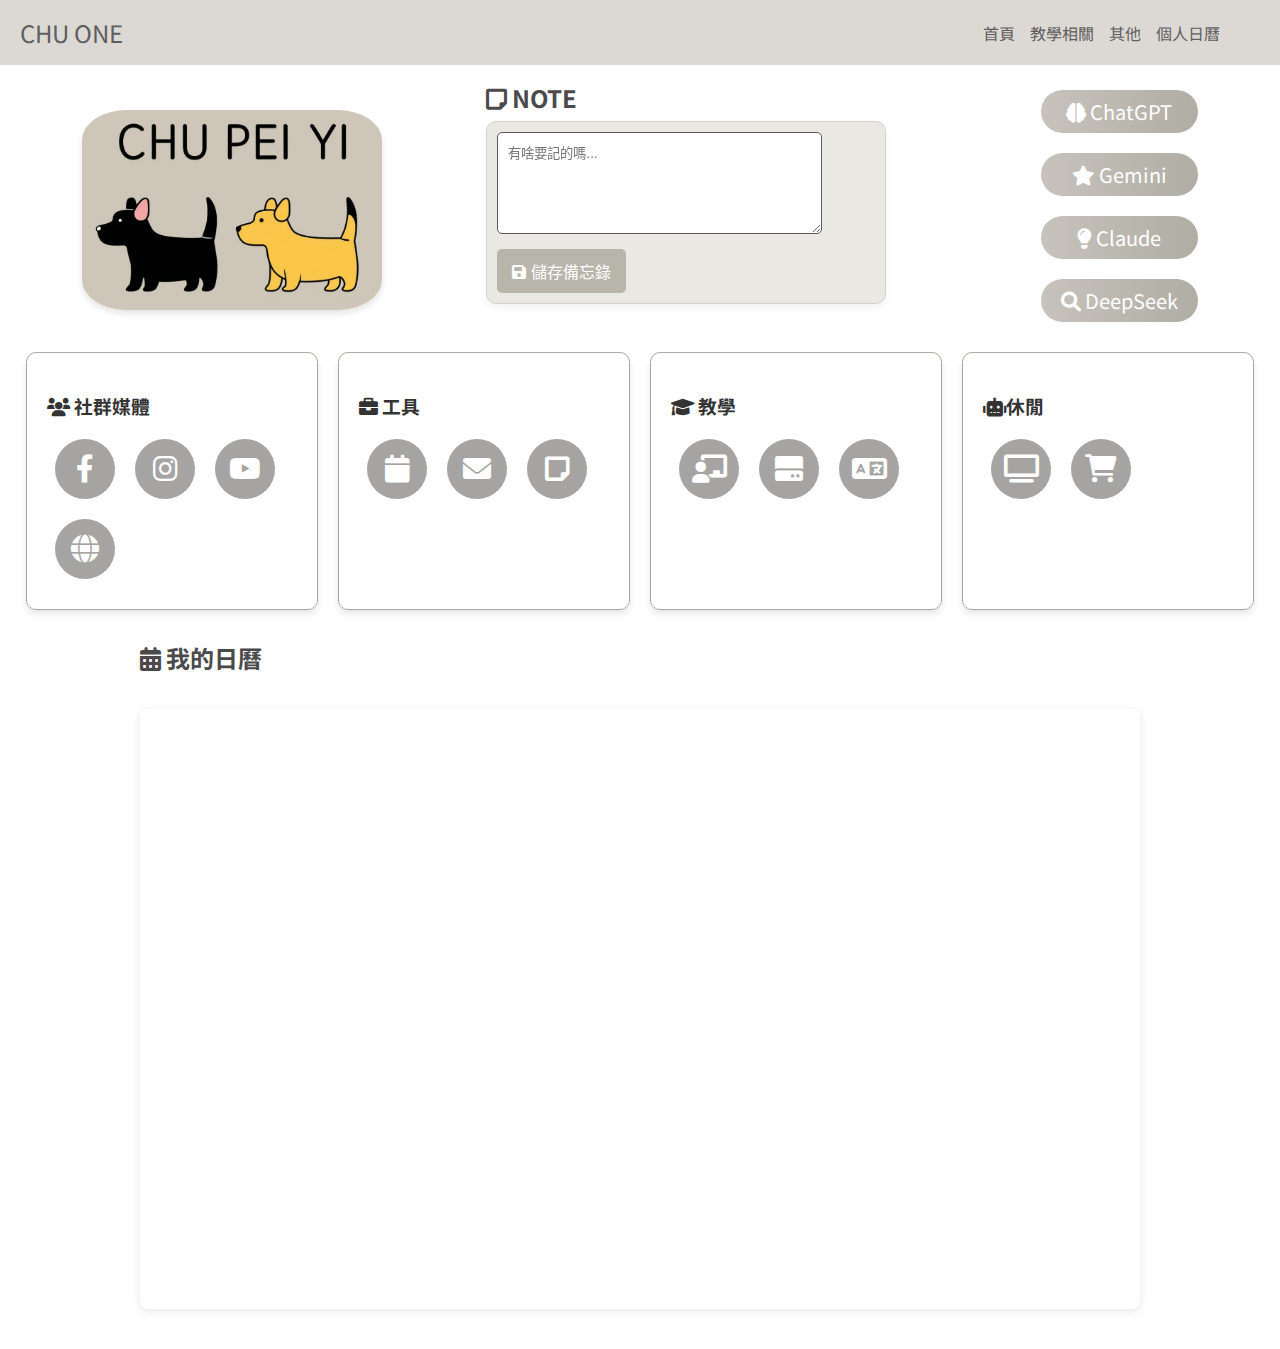
==== index.html @ 685d562c "Add files via upload" ====
<!DOCTYPE html>
<html lang="zh-TW">
<head>
    <meta charset="UTF-8">
    <meta name="viewport" content="width=device-width, initial-scale=1.0">
    <title>CHUONE</title>
    <link href="https://fonts.googleapis.com/css2?family=Noto+Sans+TC:wght@400;700&display=swap" rel="stylesheet">
    <link rel="stylesheet" href="https://cdnjs.cloudflare.com/ajax/libs/font-awesome/6.0.0/css/all.min.css">
    <link rel="stylesheet" href="style.css">
    <link rel="icon" href="icon.png" type="image/png">
</head>
<body>
    <!-- 頂部導覽列 -->
    <header class="navbar">
        <div class="logo">CHU ONE</div>
        <nav>
            <ul class="nav-links">
                <li><a href="index.html">首頁</a></li>
                <li><a href="teach.html">教學相關</a></li>
                <li><a href="others.html">其他</a></li>
                <li><a href="personalcal.html">個人日曆</a></li>
            </ul>
        </nav>
        <div class="menu-toggle" onclick="toggleMenu()">
            <i class="fas fa-bars"></i>
        </div>
    </header>



    <!-- 頭像 + 備忘錄 + AI助手（並排設計） -->
    <div class="header-flex-container">
        <div class="profile-column">
            <img src="selffile.png" alt="個人頭像" class="profile-image">
        </div>

        <div class="memo-column">
            <div class="memo-header">
                <h3 class="memo-title"><i class="fas fa-sticky-note"></i> NOTE</h3>
            </div>
            <div class="memo-box">
                <textarea id="memo-content" class="memo-content" placeholder="有啥要記的嗎..."></textarea>
                <button id="save-memo" class="save-btn"><i class="fas fa-save"></i> 儲存備忘錄</button>
            </div>
        </div>

            <div class="btn-group">
                <a href="https://chat.openai.com/" target="_blank" class="btn"><i class="fas fa-brain"></i> ChatGPT</a>
                <a href="https://gemini.google.com/" target="_blank" class="btn"><i class="fas fa-star"></i> Gemini</a>
                <a href="https://claude.ai/" target="_blank" class="btn"><i class="fas fa-lightbulb"></i> Claude</a>
                <a href="https://deepseek.com/" target="_blank" class="btn"><i class="fas fa-search"></i> DeepSeek</a>
        </div>
    </div>


    <!-- 社交链接区域（保持原样） -->
    <div class="social-container">
        <div class="single-row">
            <div class="social-group">
                <h3><i class="fas fa-users"></i> 社群媒體</h3>
                <div class="btn-group">
                    <a href="https://www.facebook.com/" target="_blank" class="btn-icon"><i class="fab fa-facebook-f"></i></a>
                    <a href="https://www.instagram.com/" target="_blank" class="btn-icon"><i class="fab fa-instagram"></i></a>
                    <a href="https://www.youtube.com/" target="_blank" class="btn-icon"><i class="fab fa-youtube"></i></a>
                    <a href="https://www.threads.net/" target="_blank" class="btn-icon"><i class="fas fa-globe"></i></a>

                </div>
            </div>

            <div class="social-group">
                <h3><i class="fas fa-briefcase"></i> 工具</h3>
                <div class="btn-group">
                    <a href="https://calendar.google.com/" target="_blank" class="btn-icon"><i class="fas fa-calendar"></i></a>
                    <a href="https://mail.google.com/" target="_blank" class="btn-icon"><i class="fas fa-envelope"></i></a>
                    <a href="https://www.notion.so/" target="_blank" class="btn-icon"><i class="fas fa-sticky-note"></i></a>
                </div>
            </div>

            <div class="social-group">
                <h3><i class="fas fa-graduation-cap"></i> 教學</h3>
                <div class="btn-group">
                    <a href="https://classroom.google.com/" target="_blank" class="btn-icon"><i class="fas fa-chalkboard-teacher"></i></a>
                    <a href="https://drive.google.com/" target="_blank" class="btn-icon"><i class="fas fa-hdd"></i></a>
                    <a href="https://translate.google.com/" target="_blank" class="btn-icon"><i class="fas fa-language"></i></a>
                </div>
            </div>

            <div class="ai-column social-group">
                <h3><i class="fas fa-robot"></i>休閒</h3>
                <div class="btn-group">
                    <a href="https://94580.net/" target="_blank" class="btn-icon"><i class="fas fa-tv"></i></a>
                    <a href="https://shopee.tw/" target="_blank" class="btn-icon"><i class="fas fa-shopping-cart"></i></a>
                </div>
            </div>


        </div>
    </div>

    <!-- 新增的日曆區塊 -->
    <div class="calendar-section">

        <div class="memo-header">
            <h3 class="memo-title"><i class="fas fa-calendar-alt"></i> 我的日曆</h3>
        </div>
        <div class="calendar-container">
            <iframe src="https://calendar.google.com/calendar/embed?src=pppchin7%40hlc.edu.tw&ctz=Asia%2FTaipei"></iframe>
        </div>
    </div>


    <script>
        // 頁面載入時讀取備忘錄
        document.addEventListener('DOMContentLoaded', function () {
            const memoContent = document.getElementById('memo-content');
            const saveButton = document.getElementById('save-memo');

            // 從本地儲存讀取備忘錄
            const savedMemo = localStorage.getItem('userMemo');
            if (savedMemo) {
                memoContent.value = savedMemo;
            }

            // 儲存備忘錄
            saveButton.addEventListener('click', function () {
                const memoText = memoContent.value;
                localStorage.setItem('userMemo', memoText);
                alert('備忘錄已儲存！');
            });

            // 自動儲存（可選，每5秒自動儲存一次）
            setInterval(function () {
                const memoText = memoContent.value;
                localStorage.setItem('userMemo', memoText);
            }, 5000);
        });

        // 導航列切換功能
        function toggleMenu() {
            const navLinks = document.querySelector('.nav-links');
            navLinks.classList.toggle('active');
        }
    </script>
</body>
</html>
---- style.css ----
﻿body {
    font-family: 'Noto Sans TC', sans-serif;
    background-color: white;
    color: #4a4a4a;
    margin: 0;
    padding: 20px;
    padding-top: 70px; /* 確保內容不會被導覽列擋住 */
    box-sizing: border-box;
}



/* 導覽列樣式 */
.navbar {
    display: flex;
    justify-content: space-between;
    align-items: center;
    background: #dcd9d4;
    color: #5e5e5e;
    padding: 15px 20px;
    position: fixed;
    width: 100%;
    top: 0;
    left: 0;
    z-index: 1000;
    box-sizing: border-box;
}

    .navbar .logo {
        font-size: 1.5em;
    }

.nav-links {
    list-style: none;
    display: flex;
    margin: 0;
    padding: 0;
    gap: 15px; /* 調整間距 */
    margin-left: auto; /* 讓它靠右但不超出 */
    margin-right: 40px; /* 防止太過貼邊 */
}

    .nav-links li {
        display: inline;
    }

    .nav-links a {
        color: #5e5e5e;
        text-decoration: none;
        font-size: 1em;
    }

/* 兩欄式排版：備忘錄 + AI助手 */
.header-flex-container {
    display: flex;
    flex-wrap: wrap;
    justify-content: space-around;
    align-items: flex-start;
    padding: 20px;
    gap: 20px;
}

.profile-column {
    flex: 0 0 150px;
}

.memo-column, .ai-column {
    flex: 1 1 300px;
    max-width: 450px;
}

/* 響應式調整：手機上變成垂直排列 */
@media (max-width: 768px) {
    .header-flex-container {
        flex-direction: column;
        align-items: center;
    }

    .memo-column, .ai-column {
        width: 90%;
    }
}



.menu-toggle {
    display: none;
    cursor: pointer;
}

.calendar-container {
    width: 95%;
    max-width: 1000px;
    height: 600px;
    margin: 0 auto;
}

iframe {
    border: none;
    width: 100%;
    height: 100%;
    border-radius: 8px;
    box-shadow: 0 2px 10px rgba(0,0,0,0.1);
}

.calendar-section {
    width: 95%;
    max-width: 1000px;
    margin: 20px auto;
}

.calendar-container {
    width: 100%;
    height: 600px;
    margin-top: 10px;
}

    .calendar-container iframe {
        border: none;
        width: 100%;
        height: 100%;
        border-radius: 8px;
        box-shadow: 0 2px 10px rgba(0,0,0,0.1);
    }


/* 響應式設計 - 漢堡選單 */
@media (max-width: 768px) {
    .nav-links {
        display: none;
        flex-direction: column;
        position: absolute;
        top: 60px;
        left: 0;
        background-color: #e8eaf6;
        width: 100%;
        text-align: center;
    }

        .nav-links.active {
            display: flex;
        }

    .menu-toggle {
        display: block;
    }
}

/* 头部区域（头像 + 备忘录） */
.header-section {
    display: flex;
    justify-content: space-between;
    align-items: flex-start;
    width: 100%;
    max-width: 1200px;
    margin: 0 auto 20px;
    gap: 20px;
}

.profile-image {
    width: 300px;
    height: 200px;
    border-radius: 15%;
    object-fit: cover;
    box-shadow: 0 4px 6px rgba(0,0,0,0.1);
    margin-top: 20px; /* 向下移動 20px*/
}

/* 备忘录样式 */
.memo-container {
    flex-grow: 1; /* 填满剩余空间 */
    min-width: 0; /* 防止内容溢出 */

}

.memo-box {
    background: #eae8e3;
    border-radius: 10px;
    padding: 10px;
    box-shadow: 0 4px 10px rgba(0,0,0,0.05); /* 調低陰影強度 */
    backdrop-filter: blur(10px);
    max-width: 400px;
    width: 90%;
    box-sizing: border-box;
    border: 1px solid #d4d2cd; /* 改為柔和灰邊框 */
    margin-top: -20px; /* 向下移動 20px，可依需求調整 */
}

.memo-header {
    display: flex;
    justify-content: space-between;
    align-items: center;
    margin-bottom: 2px;
}

.memo-title {
    font-size: 1.5em;
    color: #4a4a4a;
    margin-top: -10px; /* 向下移動 20px，可依需求調整 */
}

.memo-content {
    width: 80%;
    min-height: 80px;
    padding: 10px;
    border: 1px solid #5a5a5a;
    border-radius: 5px;
    resize: vertical;
    font-family: Arial, sans-serif;
    margin-bottom: 10px;
}

.save-btn {
    background: #b8b5aa; /* 改為莫蘭迪灰杏色 */
    color: white;
    border: none;
    padding: 10px 15px;
    border-radius: 5px;
    cursor: pointer;
    font-size: 16px;
}

    .save-btn:hover {
        transform: scale(1.05);
        background: #a39f94; /* 滑鼠懸停：稍深的莫蘭迪灰 */
    }

.btn-icon {
    display: inline-flex;
    align-items: center;
    justify-content: center;
    width: 60px;
    height: 60px;
    margin: 10px 8px;
    border-radius: 50%;
    color: white;
    font-size: 28px;
    text-decoration: none;
    transition: transform 0.3s ease, background-color 0.3s ease;
    background-color: #a5a4a2; /* 莫蘭迪灰色 */
}


    .btn-icon:hover {
        background-color: #8e8d89; /* 滑鼠懸停：加深一些 */
        transform: scale(1.2); /* 滑鼠移上去放大 */
        cursor: pointer;
    }


/* 社交链接区域（保持原样） */
.social-container {
    display: flex;
    flex-direction: column;
    margin-top: 20px;
    align-items: center;
    width: 100%;
    max-width: 1200px;
    margin: 0 auto;
}

.single-row {
    display: flex;
    justify-content: center;
    gap: 20px;
    width: 100%;
    margin-bottom: 20px;
}

.social-group {
    padding: 20px;
    border-radius: 10px;
    text-align: left;
    width: calc(25% - 20px);
    min-width: 250px;
    box-shadow: 0 4px 6px rgba(0,0,0,0.1);
    border: 1.5px solid #b0a99f; /* 莫蘭迪灰棕邊框，讓區塊更清晰 */
}

    .social-group h3 {
        margin-bottom: 10px;
        color: #333;
    }

.btn-group {
    display: inherit;
    flex-direction: inherit;
    gap: 10px;
    flex-direction: column; /* 垂直排列 */
}

.btn-group2 {
    display: inherit;
    flex-direction: inherit;
    gap: 10px;
}

.btn {
    background: linear-gradient(90deg, #c7c3bc, #b0ada4); /* 莫蘭迪淺灰杏到淡卡其漸層 */
    color: #fff;
    padding: 7px 20px;
    font-size: 20px;
    border-radius: 80px;
    text-decoration: none;
    text-align: center;
    transition: transform 0.2s;
    display: block;
    margin-bottom: 10px;
}


    .btn:hover {
        transform: scale(1.05);
        background: linear-gradient(90deg, #a8a49b, #99958c); /* 滑鼠懸停時的漸層，稍微加深 */
    }


/* 响应式设计 */
@media (max-width: 1200px) {
    .header-section {
        flex-direction: column;
        align-items: center;
    }

    .memo-container {
        width: 100%;
    }

    .single-row {
        flex-wrap: wrap;
    }

    .social-group {
        width: calc(50% - 20px);
    }
}

@media (max-width: 768px) {
    .social-group {
        width: 100%;
    }
}
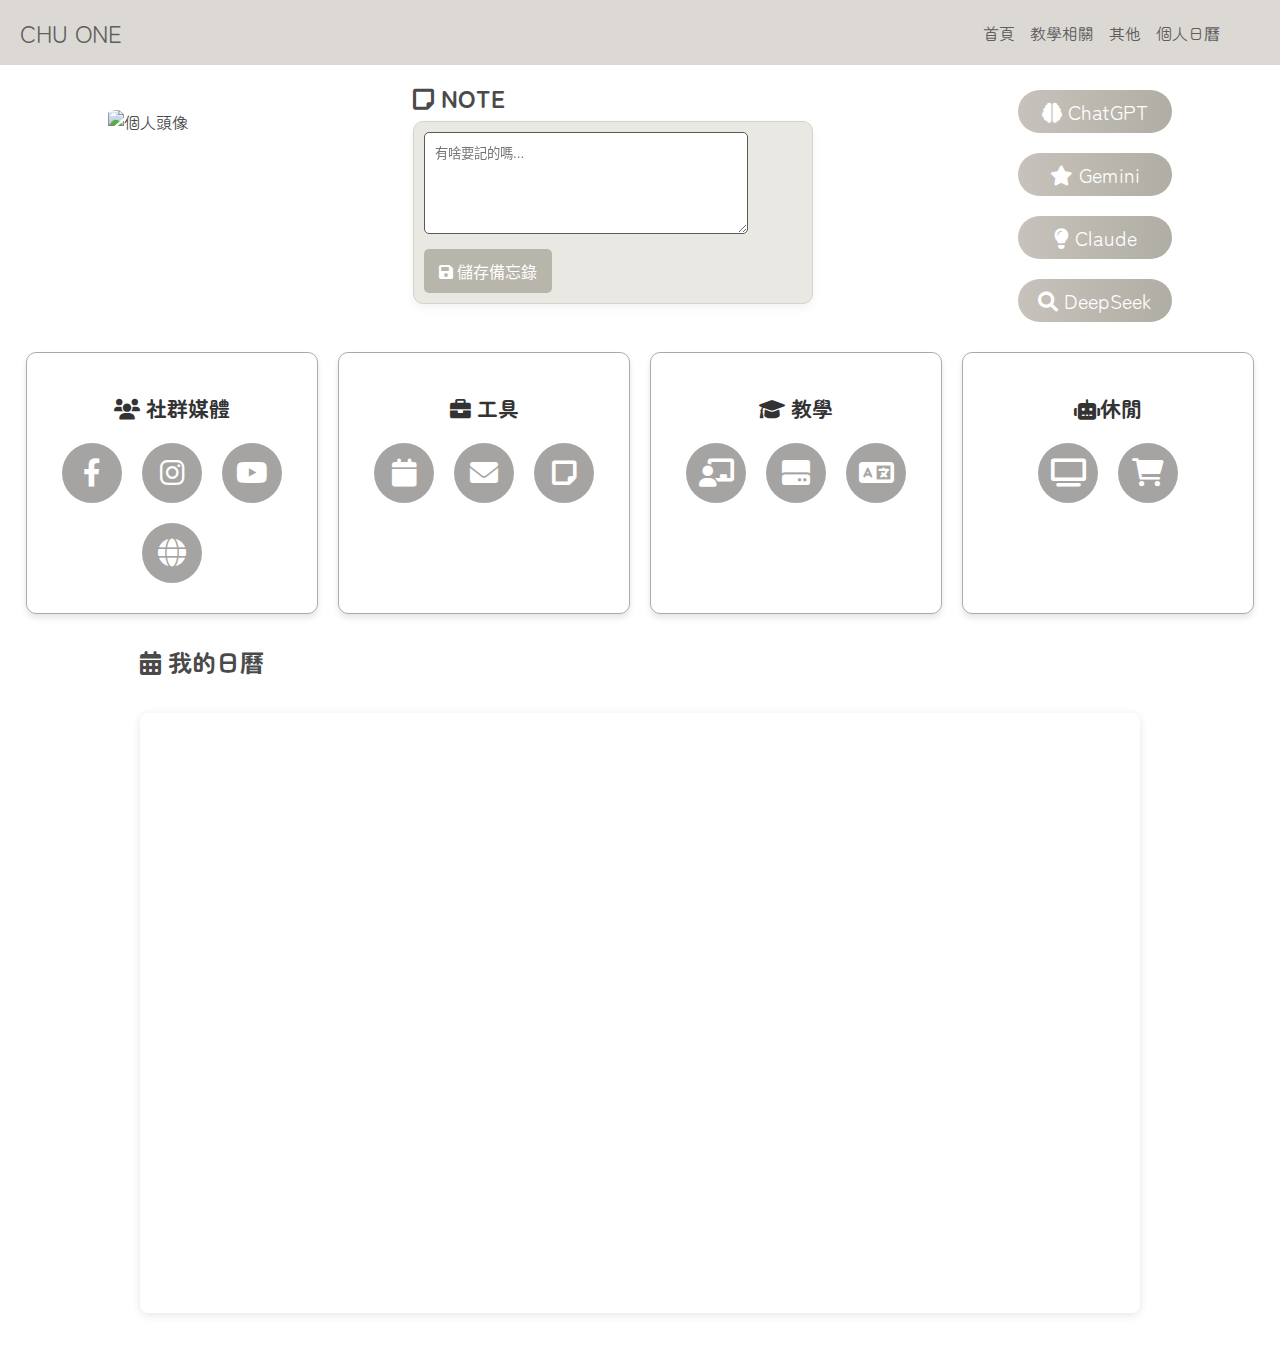
==== commit 477ccca5: "Add files via upload" ====
--- a/index.html
+++ b/index.html
@@ -6,8 +6,9 @@
     <title>CHUONE</title>
     <link href="https://fonts.googleapis.com/css2?family=Noto+Sans+TC:wght@400;700&display=swap" rel="stylesheet">
     <link rel="stylesheet" href="https://cdnjs.cloudflare.com/ajax/libs/font-awesome/6.0.0/css/all.min.css">
+    <link href="https://fonts.googleapis.com/css2?family=Zen+Maru+Gothic:wght@400;700&display=swap" rel="stylesheet">
     <link rel="stylesheet" href="style.css">
-    <link rel="icon" href="icon.png" type="image/png">
+    <link rel="icon" href="images/icon.png" type="image/png">
 </head>
 <body>
     <!-- 頂部導覽列 -->
@@ -31,7 +32,7 @@
     <!-- 頭像 + 備忘錄 + AI助手（並排設計） -->
     <div class="header-flex-container">
         <div class="profile-column">
-            <img src="selffile.png" alt="個人頭像" class="profile-image">
+            <img src="images/selffile.png" alt="個人頭像" class="profile-image">
         </div>
 
         <div class="memo-column">
--- a/style.css
+++ b/style.css
@@ -1,13 +1,12 @@
 ﻿body {
-    font-family: 'Noto Sans TC', sans-serif;
+    font-family: 'Zen Maru Gothic', 'Noto Sans TC', sans-serif;
     background-color: white;
     color: #4a4a4a;
     margin: 0;
     padding: 20px;
-    padding-top: 70px; /* 確保內容不會被導覽列擋住 */
+    padding-top: 70px;
     box-sizing: border-box;
 }
-
 
 
 /* 導覽列樣式 */
@@ -158,11 +157,10 @@
 }
 
 .profile-image {
-    width: 300px;
+    width: 200px;
     height: 200px;
     border-radius: 15%;
     object-fit: cover;
-    box-shadow: 0 4px 6px rgba(0,0,0,0.1);
     margin-top: 20px; /* 向下移動 20px*/
 }
 
@@ -270,17 +268,21 @@
 .social-group {
     padding: 20px;
     border-radius: 10px;
-    text-align: left;
+    text-align: center;
     width: calc(25% - 20px);
     min-width: 250px;
     box-shadow: 0 4px 6px rgba(0,0,0,0.1);
     border: 1.5px solid #b0a99f; /* 莫蘭迪灰棕邊框，讓區塊更清晰 */
 }
 
-    .social-group h3 {
-        margin-bottom: 10px;
-        color: #333;
-    }
+.social-group h3 {
+    margin-bottom: 10px;
+    color: #333;
+    font-size: 1.3rem; /* 加上這行，字體會變大 */
+    font-weight: 700;  /* 加粗看起來更有層次感（可選） */
+    line-height: 1.4;  /* 保持良好行距（可選） */
+}
+
 
 .btn-group {
     display: inherit;
@@ -315,7 +317,21 @@
     }
 
 
-/* 响应式设计 */
+    .calendar-title {
+        text-align: center;
+        font-size: 2rem; /* 標題大小 */
+        margin-bottom: 20px;
+    }
+    
+    .calendar-title i {
+        margin-right: 10px;  /* 圖示與文字間距 */
+        font-size: 2.2rem;   /* 放大 icon */
+        vertical-align: middle;
+        color: #4a4a4a;
+    }
+    
+
+
 @media (max-width: 1200px) {
     .header-section {
         flex-direction: column;
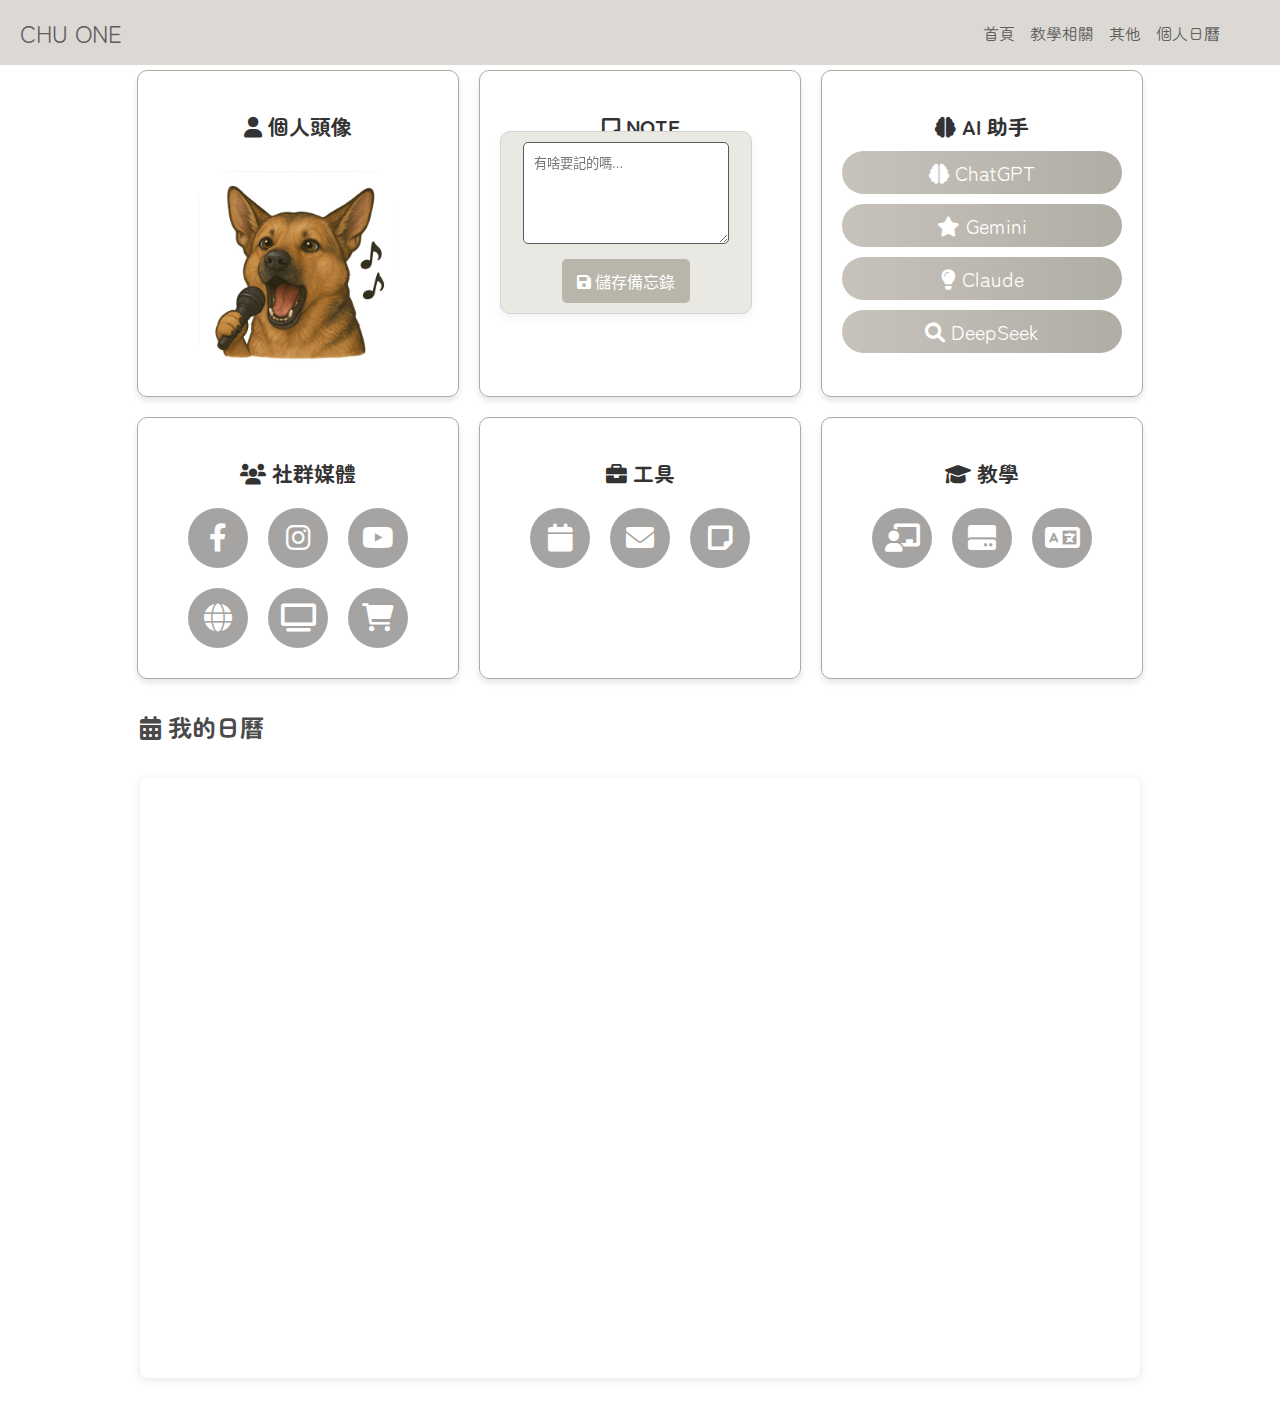
==== commit 9a5ac25f: "Update index.html" ====
--- a/index.html
+++ b/index.html
@@ -1,146 +1,142 @@
-<!DOCTYPE html>
-<html lang="zh-TW">
-<head>
-    <meta charset="UTF-8">
-    <meta name="viewport" content="width=device-width, initial-scale=1.0">
-    <title>CHUONE</title>
-    <link href="https://fonts.googleapis.com/css2?family=Noto+Sans+TC:wght@400;700&display=swap" rel="stylesheet">
-    <link rel="stylesheet" href="https://cdnjs.cloudflare.com/ajax/libs/font-awesome/6.0.0/css/all.min.css">
-    <link href="https://fonts.googleapis.com/css2?family=Zen+Maru+Gothic:wght@400;700&display=swap" rel="stylesheet">
-    <link rel="stylesheet" href="style.css">
-    <link rel="icon" href="images/icon.png" type="image/png">
-</head>
-<body>
-    <!-- 頂部導覽列 -->
-    <header class="navbar">
-        <div class="logo">CHU ONE</div>
-        <nav>
-            <ul class="nav-links">
-                <li><a href="index.html">首頁</a></li>
-                <li><a href="teach.html">教學相關</a></li>
-                <li><a href="others.html">其他</a></li>
-                <li><a href="personalcal.html">個人日曆</a></li>
-            </ul>
-        </nav>
-        <div class="menu-toggle" onclick="toggleMenu()">
-            <i class="fas fa-bars"></i>
-        </div>
-    </header>
-
-
-
-    <!-- 頭像 + 備忘錄 + AI助手（並排設計） -->
-    <div class="header-flex-container">
-        <div class="profile-column">
-            <img src="images/selffile.png" alt="個人頭像" class="profile-image">
-        </div>
-
-        <div class="memo-column">
-            <div class="memo-header">
-                <h3 class="memo-title"><i class="fas fa-sticky-note"></i> NOTE</h3>
-            </div>
-            <div class="memo-box">
-                <textarea id="memo-content" class="memo-content" placeholder="有啥要記的嗎..."></textarea>
-                <button id="save-memo" class="save-btn"><i class="fas fa-save"></i> 儲存備忘錄</button>
-            </div>
-        </div>
-
-            <div class="btn-group">
-                <a href="https://chat.openai.com/" target="_blank" class="btn"><i class="fas fa-brain"></i> ChatGPT</a>
-                <a href="https://gemini.google.com/" target="_blank" class="btn"><i class="fas fa-star"></i> Gemini</a>
-                <a href="https://claude.ai/" target="_blank" class="btn"><i class="fas fa-lightbulb"></i> Claude</a>
-                <a href="https://deepseek.com/" target="_blank" class="btn"><i class="fas fa-search"></i> DeepSeek</a>
-        </div>
-    </div>
-
-
-    <!-- 社交链接区域（保持原样） -->
-    <div class="social-container">
-        <div class="single-row">
-            <div class="social-group">
-                <h3><i class="fas fa-users"></i> 社群媒體</h3>
-                <div class="btn-group">
-                    <a href="https://www.facebook.com/" target="_blank" class="btn-icon"><i class="fab fa-facebook-f"></i></a>
-                    <a href="https://www.instagram.com/" target="_blank" class="btn-icon"><i class="fab fa-instagram"></i></a>
-                    <a href="https://www.youtube.com/" target="_blank" class="btn-icon"><i class="fab fa-youtube"></i></a>
-                    <a href="https://www.threads.net/" target="_blank" class="btn-icon"><i class="fas fa-globe"></i></a>
-
-                </div>
-            </div>
-
-            <div class="social-group">
-                <h3><i class="fas fa-briefcase"></i> 工具</h3>
-                <div class="btn-group">
-                    <a href="https://calendar.google.com/" target="_blank" class="btn-icon"><i class="fas fa-calendar"></i></a>
-                    <a href="https://mail.google.com/" target="_blank" class="btn-icon"><i class="fas fa-envelope"></i></a>
-                    <a href="https://www.notion.so/" target="_blank" class="btn-icon"><i class="fas fa-sticky-note"></i></a>
-                </div>
-            </div>
-
-            <div class="social-group">
-                <h3><i class="fas fa-graduation-cap"></i> 教學</h3>
-                <div class="btn-group">
-                    <a href="https://classroom.google.com/" target="_blank" class="btn-icon"><i class="fas fa-chalkboard-teacher"></i></a>
-                    <a href="https://drive.google.com/" target="_blank" class="btn-icon"><i class="fas fa-hdd"></i></a>
-                    <a href="https://translate.google.com/" target="_blank" class="btn-icon"><i class="fas fa-language"></i></a>
-                </div>
-            </div>
-
-            <div class="ai-column social-group">
-                <h3><i class="fas fa-robot"></i>休閒</h3>
-                <div class="btn-group">
-                    <a href="https://94580.net/" target="_blank" class="btn-icon"><i class="fas fa-tv"></i></a>
-                    <a href="https://shopee.tw/" target="_blank" class="btn-icon"><i class="fas fa-shopping-cart"></i></a>
-                </div>
-            </div>
-
-
-        </div>
-    </div>
-
-    <!-- 新增的日曆區塊 -->
-    <div class="calendar-section">
-
-        <div class="memo-header">
-            <h3 class="memo-title"><i class="fas fa-calendar-alt"></i> 我的日曆</h3>
-        </div>
-        <div class="calendar-container">
-            <iframe src="https://calendar.google.com/calendar/embed?src=pppchin7%40hlc.edu.tw&ctz=Asia%2FTaipei"></iframe>
-        </div>
-    </div>
-
-
-    <script>
-        // 頁面載入時讀取備忘錄
-        document.addEventListener('DOMContentLoaded', function () {
-            const memoContent = document.getElementById('memo-content');
-            const saveButton = document.getElementById('save-memo');
-
-            // 從本地儲存讀取備忘錄
-            const savedMemo = localStorage.getItem('userMemo');
-            if (savedMemo) {
-                memoContent.value = savedMemo;
-            }
-
-            // 儲存備忘錄
-            saveButton.addEventListener('click', function () {
-                const memoText = memoContent.value;
-                localStorage.setItem('userMemo', memoText);
-                alert('備忘錄已儲存！');
-            });
-
-            // 自動儲存（可選，每5秒自動儲存一次）
-            setInterval(function () {
-                const memoText = memoContent.value;
-                localStorage.setItem('userMemo', memoText);
-            }, 5000);
-        });
-
-        // 導航列切換功能
-        function toggleMenu() {
-            const navLinks = document.querySelector('.nav-links');
-            navLinks.classList.toggle('active');
-        }
-    </script>
-</body>
+<!DOCTYPE html>
+<html lang="zh-TW">
+<head>
+    <meta charset="UTF-8">
+    <meta name="viewport" content="width=device-width, initial-scale=1.0">
+    <title>CHUONE</title>
+    <link href="https://fonts.googleapis.com/css2?family=Noto+Sans+TC:wght@400;700&display=swap" rel="stylesheet">
+    <link rel="stylesheet" href="https://cdnjs.cloudflare.com/ajax/libs/font-awesome/6.0.0/css/all.min.css">
+    <link href="https://fonts.googleapis.com/css2?family=Zen+Maru+Gothic:wght@400;700&display=swap" rel="stylesheet">
+    <link rel="stylesheet" href="style.css">
+    <link rel="icon" href="images/icon.png" type="image/png">
+</head>
+<body>
+    <!-- 頂部導覽列 -->
+    <header class="navbar">
+        <div class="logo">CHU ONE</div>
+        <nav>
+            <ul class="nav-links">
+                <li><a href="index.html">首頁</a></li>
+                <li><a href="teach.html">教學相關</a></li>
+                <li><a href="others.html">其他</a></li>
+                <li><a href="personalcal.html">個人日曆</a></li>
+            </ul>
+        </nav>
+        <div class="menu-toggle" onclick="toggleMenu()">
+            <i class="fas fa-bars"></i>
+        </div>
+    </header>
+
+
+
+<!-- 頭像 + 備忘錄 + AI助手（改為一格一格） -->
+<div class="social-container">
+  <div class="single-row">
+    <div class="social-group">
+        <h3><i class="fas fa-user"></i> 個人頭像</h3>
+        <img src="images/selffile.png" alt="個人頭像" class="profile-image">
+    </div>
+
+    <div class="social-group">
+        <h3><i class="fas fa-sticky-note"></i> NOTE</h3>
+        <div class="memo-box">
+            <textarea id="memo-content" class="memo-content" placeholder="有啥要記的嗎..."></textarea>
+            <button id="save-memo" class="save-btn"><i class="fas fa-save"></i> 儲存備忘錄</button>
+        </div>
+    </div>
+
+    <div class="social-group">
+        <h3><i class="fas fa-brain"></i> AI 助手</h3>
+        <div class="btn-group">
+            <a href="https://chat.openai.com/" target="_blank" class="btn"><i class="fas fa-brain"></i> ChatGPT</a>
+            <a href="https://gemini.google.com/" target="_blank" class="btn"><i class="fas fa-star"></i> Gemini</a>
+            <a href="https://claude.ai/" target="_blank" class="btn"><i class="fas fa-lightbulb"></i> Claude</a>
+            <a href="https://deepseek.com/" target="_blank" class="btn"><i class="fas fa-search"></i> DeepSeek</a>
+        </div>
+    </div>
+  </div>
+</div>
+
+
+    <!-- 社交链接区域（保持原样） -->
+    <div class="social-container">
+        <div class="single-row">
+            <div class="social-group">
+                <h3><i class="fas fa-users"></i> 社群媒體</h3>
+                <div class="btn-group">
+                    <a href="https://www.facebook.com/" target="_blank" class="btn-icon"><i class="fab fa-facebook-f"></i></a>
+                    <a href="https://www.instagram.com/" target="_blank" class="btn-icon"><i class="fab fa-instagram"></i></a>
+                    <a href="https://www.youtube.com/" target="_blank" class="btn-icon"><i class="fab fa-youtube"></i></a>
+                    <a href="https://www.threads.net/" target="_blank" class="btn-icon"><i class="fas fa-globe"></i></a>
+                    <a href="https://94580.net/" target="_blank" class="btn-icon"><i class="fas fa-tv"></i></a>
+                    <a href="https://shopee.tw/" target="_blank" class="btn-icon"><i class="fas fa-shopping-cart"></i></a>
+
+                </div>
+            </div>
+
+            <div class="social-group">
+                <h3><i class="fas fa-briefcase"></i> 工具</h3>
+                <div class="btn-group">
+                    <a href="https://calendar.google.com/" target="_blank" class="btn-icon"><i class="fas fa-calendar"></i></a>
+                    <a href="https://mail.google.com/" target="_blank" class="btn-icon"><i class="fas fa-envelope"></i></a>
+                    <a href="https://www.notion.so/" target="_blank" class="btn-icon"><i class="fas fa-sticky-note"></i></a>
+                </div>
+            </div>
+
+            <div class="social-group">
+                <h3><i class="fas fa-graduation-cap"></i> 教學</h3>
+                <div class="btn-group">
+                    <a href="https://classroom.google.com/" target="_blank" class="btn-icon"><i class="fas fa-chalkboard-teacher"></i></a>
+                    <a href="https://drive.google.com/" target="_blank" class="btn-icon"><i class="fas fa-hdd"></i></a>
+                    <a href="https://translate.google.com/" target="_blank" class="btn-icon"><i class="fas fa-language"></i></a>
+                </div>
+            </div>
+        </div>
+    </div>
+
+    <!-- 新增的日曆區塊 -->
+    <div class="calendar-section">
+
+        <div class="memo-header">
+            <h3 class="memo-title"><i class="fas fa-calendar-alt"></i> 我的日曆</h3>
+        </div>
+        <div class="calendar-container">
+            <iframe src="https://calendar.google.com/calendar/embed?src=pppchin7%40hlc.edu.tw&ctz=Asia%2FTaipei"></iframe>
+        </div>
+    </div>
+
+
+    <script>
+        // 頁面載入時讀取備忘錄
+        document.addEventListener('DOMContentLoaded', function () {
+            const memoContent = document.getElementById('memo-content');
+            const saveButton = document.getElementById('save-memo');
+
+            // 從本地儲存讀取備忘錄
+            const savedMemo = localStorage.getItem('userMemo');
+            if (savedMemo) {
+                memoContent.value = savedMemo;
+            }
+
+            // 儲存備忘錄
+            saveButton.addEventListener('click', function () {
+                const memoText = memoContent.value;
+                localStorage.setItem('userMemo', memoText);
+                alert('備忘錄已儲存！');
+            });
+
+            // 自動儲存（可選，每5秒自動儲存一次）
+            setInterval(function () {
+                const memoText = memoContent.value;
+                localStorage.setItem('userMemo', memoText);
+            }, 5000);
+        });
+
+        // 導航列切換功能
+        function toggleMenu() {
+            const navLinks = document.querySelector('.nav-links');
+            navLinks.classList.toggle('active');
+        }
+    </script>
+</body>
 </html>